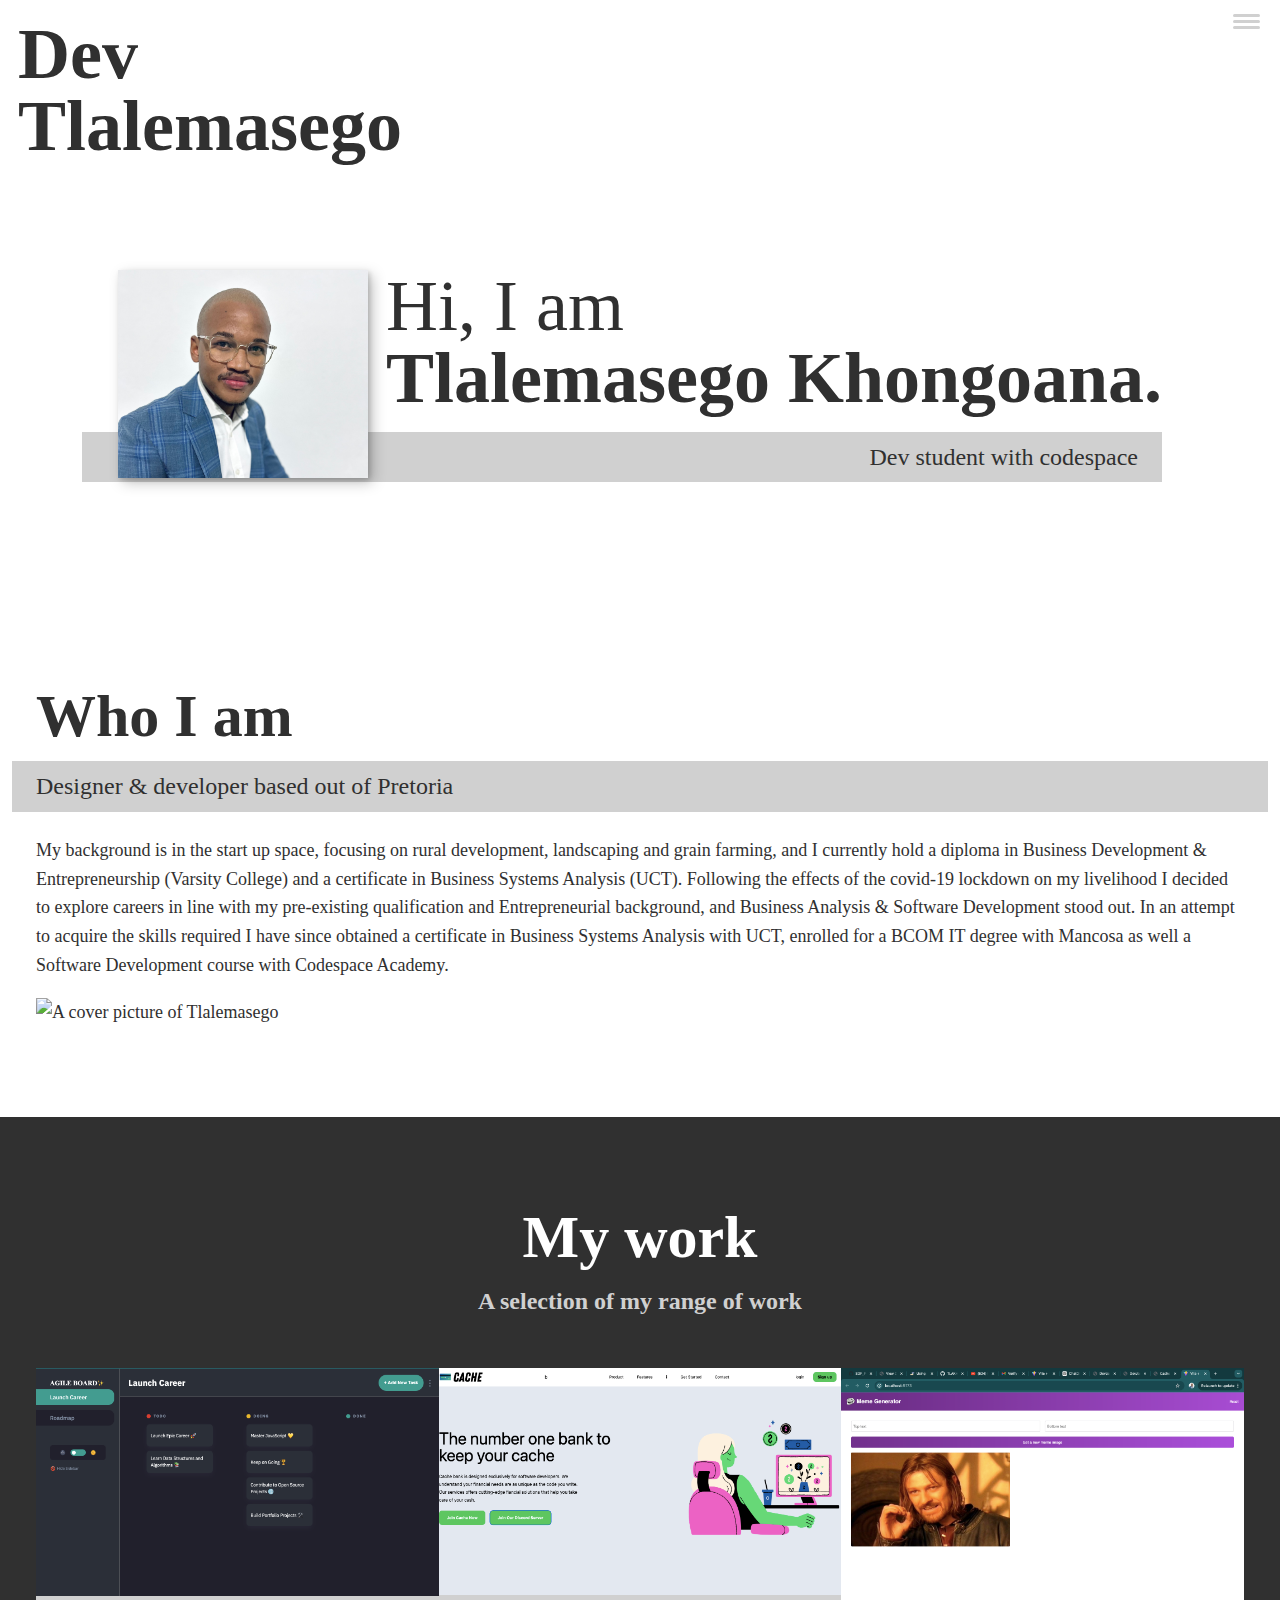
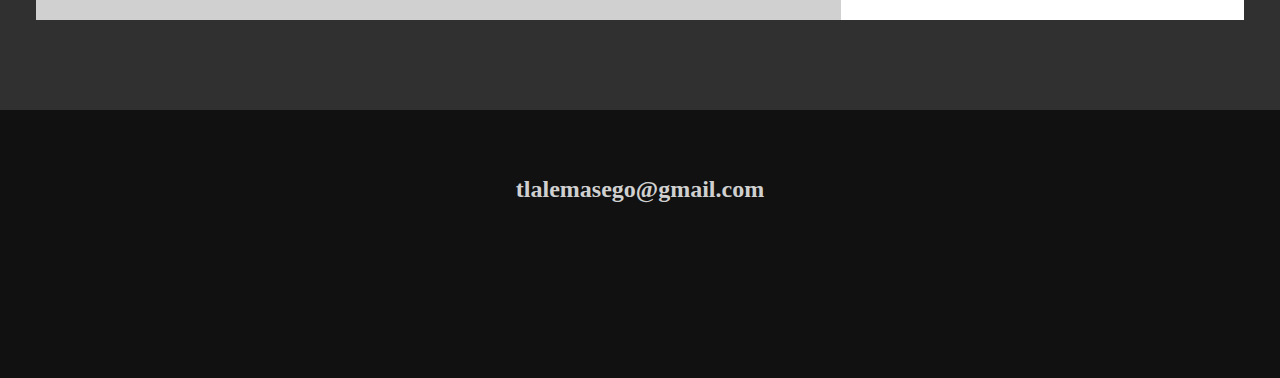
==== index.html @ 2cb8a71f "git commit - Portfilio web final edit" ====
<!DOCTYPE html>
<html lang="en">
    <head>
        <meta charset="UTF-8">
        <meta name="viewport" content="width=device-width, initial-scale=1.0">
        <title>DevJane Portfolio Website</title>
        <link rel="stylesheet" href="https://cdnjs.cloudflare.com/ajax/libs/normalize/7.0.0/normalize.min.css">
        <link rel="stylesheet" href="https://cdnjs.cloudflare.com/ajax/libs/font-awesome/5.11.2/css/all.css" 
        integrity="sha256-46qynGAkLSFpVbEBog43gvNhfrOj+BmwXdxFgVK/Kvc=" crossorigin="anonymous" />

        <link href="https://fonts.googleapis.com/css2?family=Reddit+Mono:wght@200..900&family
        =Source+Serif+4:ital,opsz,wght@0,8..60,200..900;1,8..60,200..900&display=swap" rel="stylesheet">
        <link rel="stylesheet" href="css/style.css">
    </head>
    
    <body>
        <header>
            <div class="logo">
                <h1>Dev Tlalemasego</h1>
            </div>
            <button class="nav-toggle" aria-label="toggle navigation">
                <span class="hamburger"></span>
            </button>
            <nav class="nav">
                <ul class="nav__list">
                    <li class="nav__item"><a href="#home" class="nav__link">Home</a></li>
                    <li class="nav__item"><a href="#about" class="nav__link">About me</a></li>
                    <li class="nav__item"><a href="portfolio-item.html" class="nav__link">My Work</a></li>
                </ul>
            </nav>
        </header>

        <!-- Introduction-->
        <section class="intro" id="home">
            <h1 class="section__title section__title--intro">
                Hi, I am <strong> Tlalemasego Khongoana.</strong>
            </h1>
            <p class="section__subtitle section__subtitle--intro">Dev student with codespace</p>
            <img src="images/IMG_8042 copy.jpg" alt="A cover picture of Tlalemasegp" class="intro__img">
        </section>

        
        <!--About me-->
        <section class="about me" id="about">
            <h2 class="section__title section__title--about">Who I am</h2>
            <p class="section__subtitle section__subtitle--about">Designer & developer based out of Pretoria</p>

            <div class="about-me__body">
                <p>My background is in the start up space, focusing on rural development, landscaping and grain farming, 
                    and I currently hold a diploma in Business Development & Entrepreneurship (Varsity College) and a certificate in Business Systems Analysis (UCT). 
                    Following the effects of the covid-19 lockdown on my livelihood I decided to explore careers in line with my pre-existing qualification and Entrepreneurial background, 
                    and Business Analysis & Software Development stood out. 
                    In an attempt to acquire the skills required I have since obtained a certificate in Business Systems Analysis with UCT, 
                    enrolled for a BCOM IT degree with Mancosa as well a Software Development course with Codespace Academy.
                </p>               
            </div>

            <img src="images/img-0141.jpg" alt="A cover picture of Tlalemasego" class="about-me__img">
        </section>

        <!--My Work-->
        <section class="my-work" id="work">
            <h2 class="section__title section__title--work">My work</h2>
            <p class="section__subtitle section__subtitle--work">A selection of my range of work</p>

            <div class="portfolio"> 

                <a href="portfolio-item.html#task" class="portfolio__item"> <!--Portfolio item 01-->
                    <img src="images/Task Management App.png" alt="Task managment app screenshot" class="portfolio__img">
                    </a>

                <a href="portfolio-item.html#cache" class="portfolio__item"> <!--Portfolio item 02-->
                    <img src="images/Cache bank landing page.png" alt="Cache bank landing page screenshot" class="portfolio__img">
                    </a>
                
                <a href="portfolio-item.html#meme" class="portfolio__item"> <!--Portfolio item 03-->
                    <img src="images/Meme generator app.png" alt="Meme generator app screenshot" class="portfolio__img">
                    </a>
            </div>
        </section>
     
    <!--footer-->
    <footer class="footer">
        
        <a href="mailto:tlalemasego@gmail.com" class="footer__link">tlalemasego@gmail.com</a>
        <ul class="social-list">
            <li class="social-list__item">
                <a class="social-list__link" href="https://github.com/"> 
                    <i class="fab fa-github"></i> 
                </a>
            </li>
            <li class="social-list__item">
                <a class="social-list__link"href="https://twitter.com/Tlalemasego1">
                    <i class="fab fa-twitter"></i>
                </a> 
            </li>
            <li class="social-list__item">
                <a class="social-list__link"href="https://www.linkedin.com/feed/">
                    <i class="fab fa-linkedin"></i>
                </a> 
            </li> 
            <li class="social-list__item">
                <a class="social-list__link"href="https://www.youtube.com/watch?v=FIpL9cwYOLI&t=180s">
                    <i class="fab fa-youtube"></i>
                </a> 
            </li> 
        </ul>
      </footer>

      <script src="index.js"></script>

    </body>
</html>
---- css/style.css ----
*,
*::before,
*::after {
    box-sizing: border-box;
}

:root {
    --ff-primary: "Reddit Mono" monospace;
    --ff-secondary: "Source Serif 4", serif;

    --fw-reg: 200;
    --fw-bold: 900;

    --clr-light: #fff;
    --clr-dark: #303030;
    --clr-accent: #D0D0D0;

    --fs-h1: 3rem;
    --fs-h2: 2.25rem;
    --fs-h3: 1.25rem;
    --fs-body: 1rem;

    --bs: 0.25em 0.25em 0.75em rgb(0,0,0,.25), 
        0.125em 0.125em 0.25em rgba(0,0,0,.15);

}

@media (min-width: 800px) {
    :root {
        --fs-h1: 4.5rem;
        --fs-h2: 3.75rem;
        --fs-h3: 1.5rem;
        --fs-body: 1.125rem;
    }
}

/* General styles */

html {
    scroll-behavior: smooth;
}

body {
    background: var(--clr-light);
    color: var(--clr-dark);
    margin: 0;
    font-family: var(--ff-primary);
    font-size: var(--fs-body);
    line-height: 1.6;

}

section {
    padding: 5em 2em;
}

img {
    display: block;
    max-width: 100%;
}

strong { font-weight: var(--fw-bold) }

:focus {
    outline: 3px solid var (--clr-accent);
    outline-offset: 3px;
}

/* buttons */

.btn {
    display: inline-block;
    padding: .5em 2.5em;
    background: var (--clr-accent);
    color: var(--clr-dark);
    text-decoration: none;
    cursor: pointer;
    font-size: .8rem;
    text-transform: uppercase;
    letter-spacing: 2px;
    font-weight: var(--fw-bold);
    transition: transform 200ms ease-in-out;
}

.btn:hover {
    transform: scale(1.1);
}

/* Typography */

h1,
h2,
h3 {
    line-height: 1;
    margin: 0;
}

h1 { font-size: var(--fs-h1) }
h2 { font-size: var(--fs-h2) }
h3 { font-size: var(--fs-h3) }

.section__title {
    margin-bottom: .25em;
}

.section__title--intro {
    font-weight: var(--fw-reg);
}

.section__title--intro strong {
    display: block;
}

.section__subtitle {
    margin: 0;
    font-size: var(--fs-h3);
}

.section__subtitle--intro,
.section__subtitle--about {
    background: var(--clr-accent);
    padding: .25em 1em;
    font-family: var(--ff-secondary);
    margin-bottom: 1em;
     
}

.section__subtitle--work {
    color: var(--clr-accent);
    font-weight: var(--fw-bold);
    margin-bottom: 2em;
}

/* header */
header {
    display: flex;
    justify-content: space-between;
    padding: 1em;
}
.logo {
    max-width: 100px;
}

.nav {
    position: fixed;
    background: var(--clr-dark);
    color: var(--clr-light);
    top: 0;
    bottom: 0;
    left: 0;
    right: 0;
    z-index: 100;

    transform: translateX(100%);
    transition: transform 250ms cubic-bezier(.5, 0, .5, 1);

}

.nav__list {
    list-style: none;
    display: flex;
    height: 100%;
    flex-direction: column;
    justify-content: space-evenly;
    align-items: center;
    margin: 0;
    padding: 0;
}

.nav__link {
    color: inherit;
    font-weight: var(--fw-bold);
    font-size: var(--fs-h2);
    text-decoration: none;
}

.nav__link:hover {
    color: var(--clr-accent);
}

.nav-toggle {
    padding: .5em;
    background: transparent;
    border: 0;
    cursor: pointer;
    position: absolute;
    right: 1em;
    top: 1em;
    z-index: 1000;
}

.nav-open .nav {
    transform: translateX(0);
}

.nav-open .nav-toggle {
    position: fixed;
}

.nav-open .hamburger {
    transform: rotate(.625turn);
}

.nav-open .hamburger::before {
    transform: rotate(90deg) translate(-6px);
}

.nav-open .hamburger::after {
    opacity: 0;

}
.hamburger {
    display: block;
    position: relative;
}

.hamburger,
.hamburger::before,
.hamburger::after {
    background: var(--clr-accent);
    width: 2em;
    height: 3px;
    border-radius: 1em;
    transition: transform 250ms ease-in-out;
}

.hamburger::before,
.hamburger::after {
    content: '';
    position: absolute;
    left: 0;
    right: 0;
}

.hamburger::before { top: 6px; }
.hamburger::after { bottom: 6px; }

/* Intro section */

.intro {
    position: relative;
}

.intro__img {
    box-shadow: var(--bs);
}

.section__subtitle--intro {
    display: inline-block;
}

@media (min-width: 600px) {
    .intro {
        display: grid;
        width: min-content;
        margin: 0 auto;
        grid-column-gap: 1em;
        grid-template-areas:
            "img title"
            "img subtitle";
        grid-template-columns: min-content max-content;
    }


.intro__img {
    grid-area: img;
    min-width: 250px;
    position: relative;
    z-index: 2;
}

.section__subtitle--intro {
    align-self: start;
    grid-column: -1/ 1;
    grid-row: 2;
    text-align: right;
    position: relative;
    left: -1.5em;
    width: calc(100% + 1.5em);
}

}

/* My services section */

.my-services {
    background-color: var(--clr-dark);
    background-image: url();
    background-size: cover; /* background-blend-mode:multiply; */
    color: var(--clr-light);
    text-align: center;

}

.section__title--services {
    color: var(--clr-accent);
    position: relative;
}

.section__title--service::after {
    content: '';
    display: block;
    width: 2em;
    height: 1px;
    margin: 0.5em auto 1em;
    background: var(--clr-light);
    opacity: 0.25;
}

.services {
    margin-bottom: 4em;
}

.service {
    max-width: 500px;
    margin: 0 auto;
}

@media (min-width: 800px) {
    .services {
        display: flex;
        max-width: 1000px;
        margin: 0 auto;
    }
    .service + .service {
        margin-left: 2em;
    }
}

.about-me {
    max-width: 1000px;
    margin: 0 auto;
}

@media (min-width: 600px) {
    .about-me {
        display: grid;
        grid-template-columns: 1fr 200px;
        grid-template-areas:
        "title img"
        "subtitle img"
        "text img";
        grid-column-gap: 2em;

    }
    .section__title--about {
        grid-area: title;
    }
    .section__subtitle--about {
        grid-column: 1;
        grid-row: 2;
        position: relative;
        left: -1em;
        width: calc(100% + 2em);
        padding-left: 1em;
        padding-right: calc(200px + 4em);
    }

    .about-me__img {
        grid-area: img;
        position: relative;
        z-index: 2;
    }
}

.my-work {
    background-color: var(--clr-dark);
    color: var(--clr-light);
    text-align: center;
}

.portfolio {
    display: grid;
    grid-template-columns: repeat(auto-fit, minmax(300px, 1fr));
}

.portfolio__item {
    background: var(--clr-accent);
    overflow: hidden;
}

.portfolio__img {
    transition:
        transform 750ms cubic-bezier(.5, 0, cubic-bezier0.075, 0.82, 0.165, 1),
        opacity 250ms linear;
        max-width: 100%;
}

.portfolio__item:focus {
    position: relative;
    z-index: 2;
}

.portfolio__img:hover,
.portfolio__item:focus .portfolio__img {
    transform: scale(1.2);
    opacity: .5;
}

/* footer */

.footer {
    background: #111;
    color: var(--clr-accent);
    text-align: center;
    padding: 2.5em 0;
    font-size: var(--fs-h3);
}

.footer a {
    color: inherit;
    text-decoration: none;
}

.footer__link {
    font-weight: var(--fw-bold);
}

.footer__link:hover,
.social-list__link:hover {
    opacity: .7;
}

.footer__link:hover {
    text-decoration:underline;
}

.social-list {
    list-style: none;
    display: flex;
    justify-content: center;
    margin: 2em 0 0;
    padding: 0;

}

.social-list__item {
    margin: 0.5em;
}

.social-list__link {
    padding: .5em;
}

/* Individual portfolio item styles */

.portfolio-item-individual {
    padding: 0 2em 2em;
    max-width: 1000px;
    margin: 0 auto;
}

.portfolio-item-individual p {
    max-width: 600px;
    margin-left: auto;
    margin-right: auto;
}
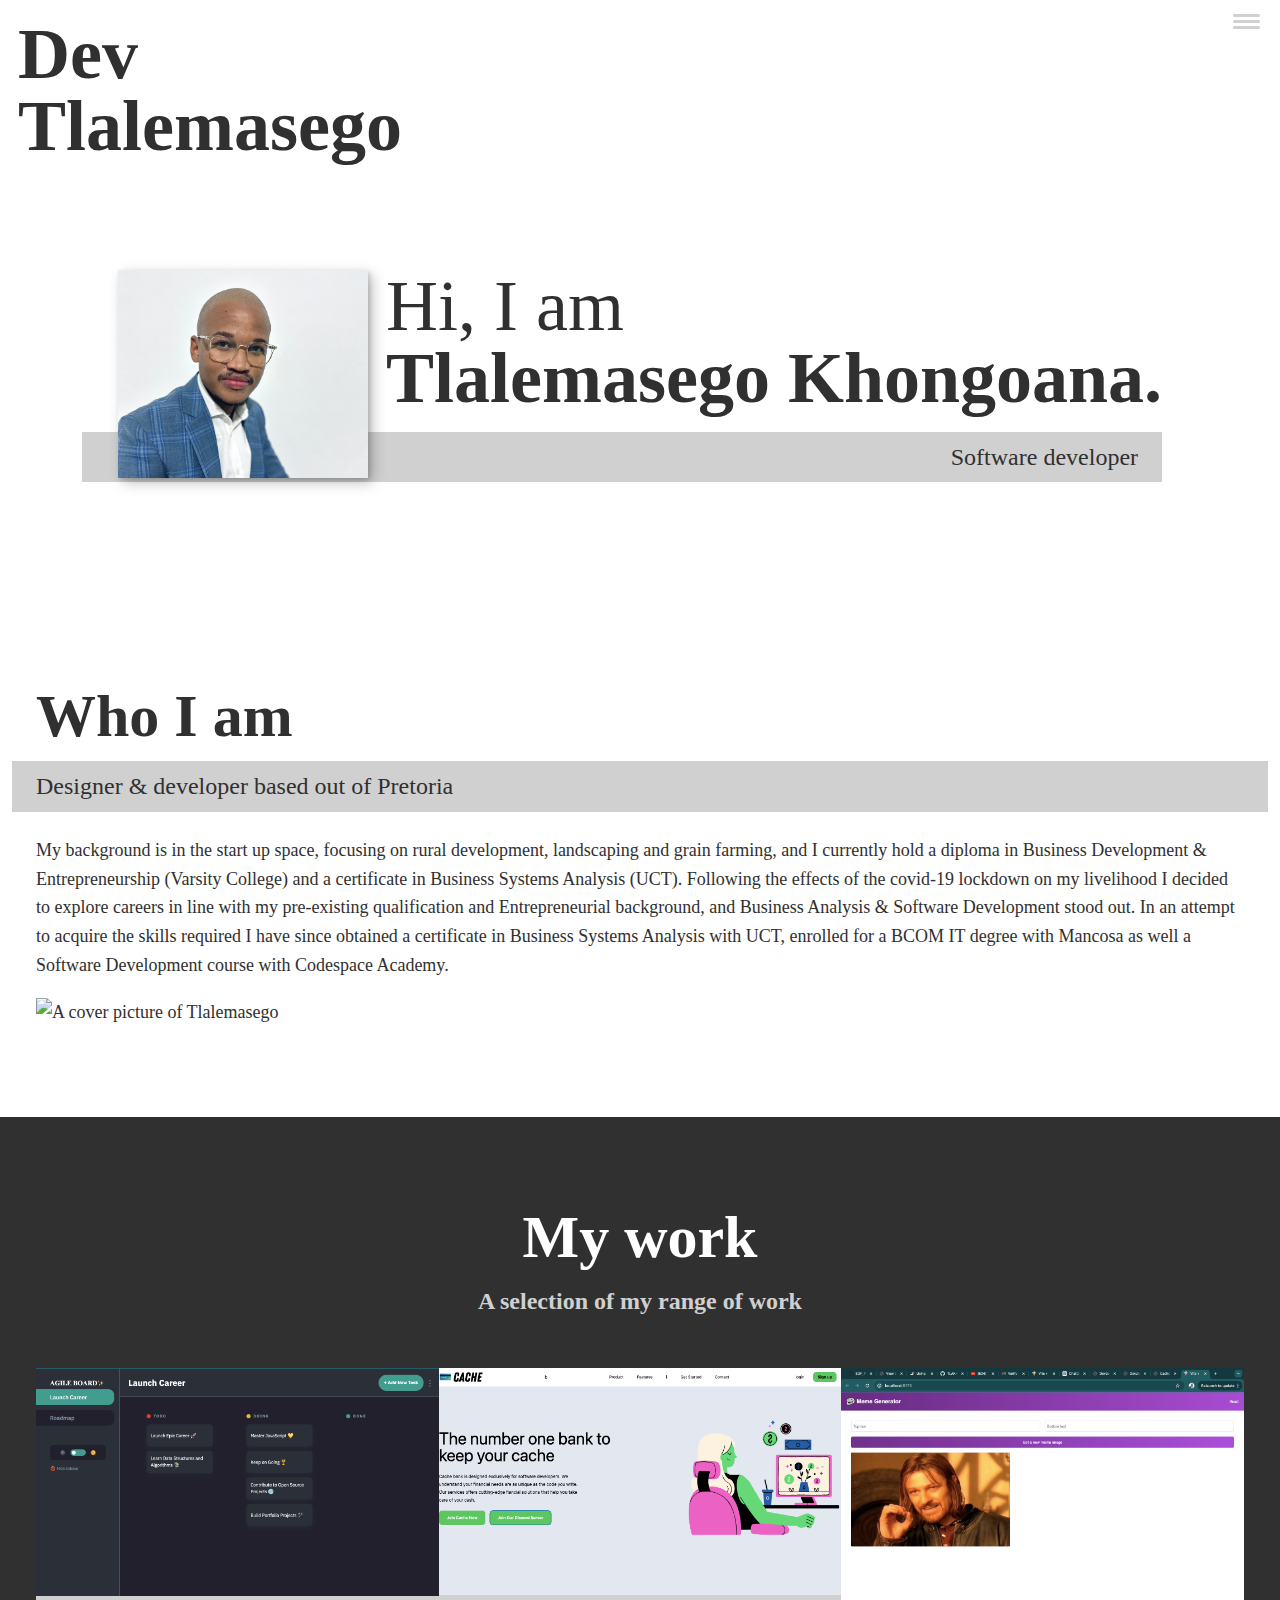
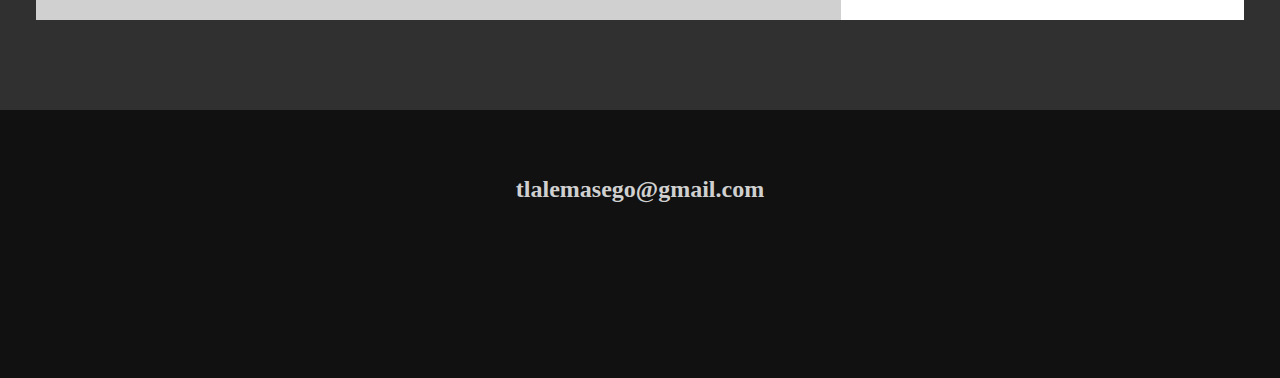
==== commit 4899591b: "git commit: updated subtitle" ====
--- a/index.html
+++ b/index.html
@@ -3,7 +3,7 @@
     <head>
         <meta charset="UTF-8">
         <meta name="viewport" content="width=device-width, initial-scale=1.0">
-        <title>DevJane Portfolio Website</title>
+        <title>Portfolio Website</title>
         <link rel="stylesheet" href="https://cdnjs.cloudflare.com/ajax/libs/normalize/7.0.0/normalize.min.css">
         <link rel="stylesheet" href="https://cdnjs.cloudflare.com/ajax/libs/font-awesome/5.11.2/css/all.css" 
         integrity="sha256-46qynGAkLSFpVbEBog43gvNhfrOj+BmwXdxFgVK/Kvc=" crossorigin="anonymous" />
@@ -35,7 +35,7 @@
             <h1 class="section__title section__title--intro">
                 Hi, I am <strong> Tlalemasego Khongoana.</strong>
             </h1>
-            <p class="section__subtitle section__subtitle--intro">Dev student with codespace</p>
+            <p class="section__subtitle section__subtitle--intro">Software developer</p>
             <img src="images/IMG_8042 copy.jpg" alt="A cover picture of Tlalemasegp" class="intro__img">
         </section>
 
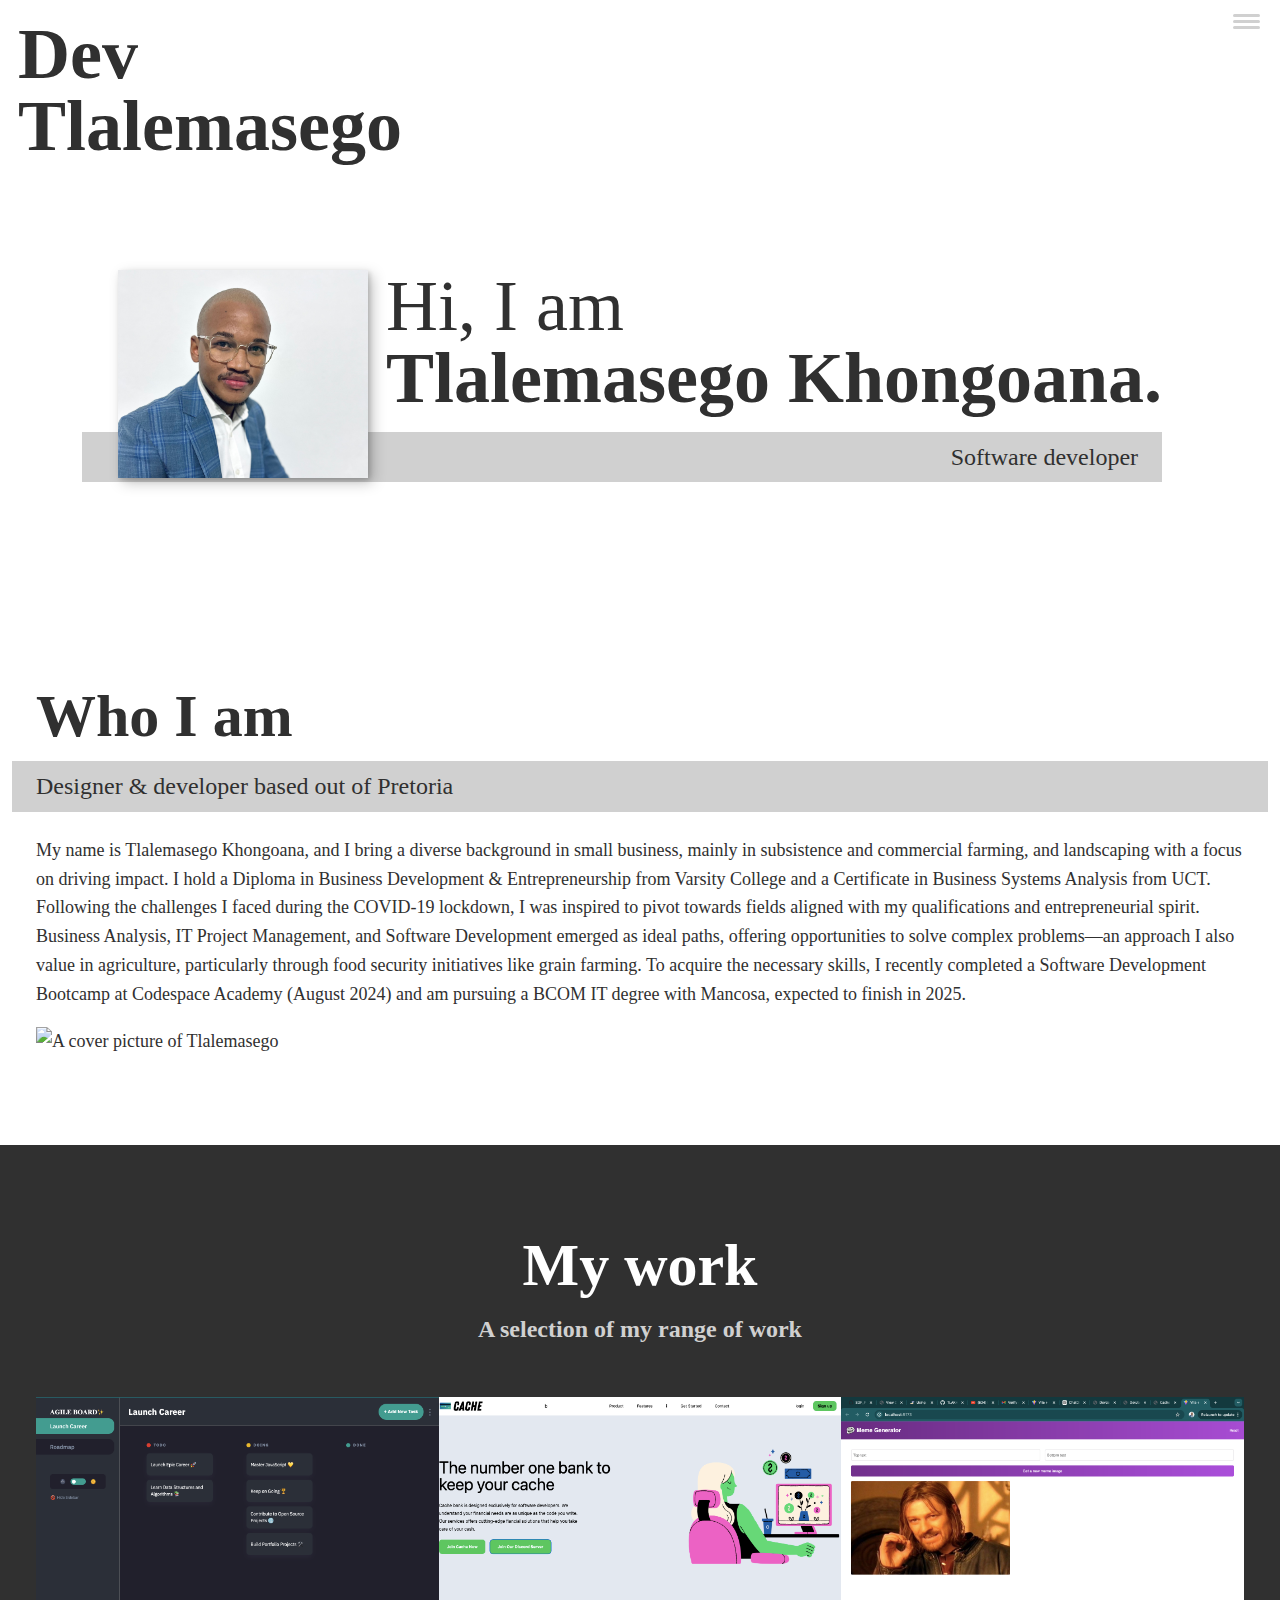
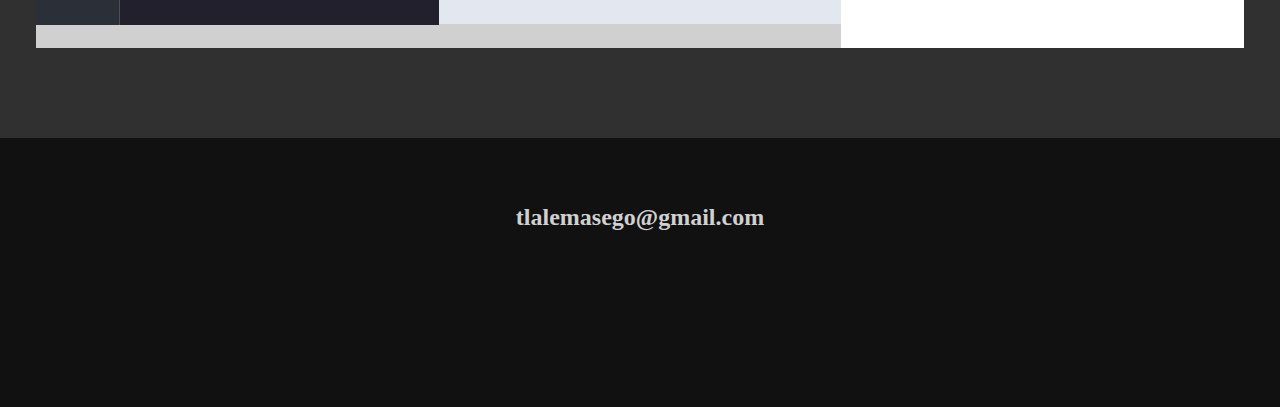
==== commit 7ed2bb9d: "git commit -  edits to my bio" ====
--- a/index.html
+++ b/index.html
@@ -29,7 +29,7 @@
                 </ul>
             </nav>
         </header>
-
+        
         <!-- Introduction-->
         <section class="intro" id="home">
             <h1 class="section__title section__title--intro">
@@ -46,12 +46,9 @@
             <p class="section__subtitle section__subtitle--about">Designer & developer based out of Pretoria</p>
 
             <div class="about-me__body">
-                <p>My background is in the start up space, focusing on rural development, landscaping and grain farming, 
-                    and I currently hold a diploma in Business Development & Entrepreneurship (Varsity College) and a certificate in Business Systems Analysis (UCT). 
-                    Following the effects of the covid-19 lockdown on my livelihood I decided to explore careers in line with my pre-existing qualification and Entrepreneurial background, 
-                    and Business Analysis & Software Development stood out. 
-                    In an attempt to acquire the skills required I have since obtained a certificate in Business Systems Analysis with UCT, 
-                    enrolled for a BCOM IT degree with Mancosa as well a Software Development course with Codespace Academy.
+                <p>My name is Tlalemasego Khongoana, and I bring a diverse background in small business, mainly in subsistence and commercial farming, and landscaping with a focus on driving impact. I hold a Diploma in Business Development & Entrepreneurship from Varsity College and a Certificate in Business Systems Analysis from UCT.
+                    Following the challenges I faced during the COVID-19 lockdown, I was inspired to pivot towards fields aligned with my qualifications and entrepreneurial spirit. Business Analysis, IT Project Management, and Software Development emerged as ideal paths, offering opportunities to solve complex problems—an approach I also value in agriculture, particularly through food security initiatives like grain farming.
+                    To acquire the necessary skills, I recently completed a Software Development Bootcamp at Codespace Academy (August 2024) and am pursuing a BCOM IT degree with Mancosa, expected to finish in 2025.
                 </p>               
             </div>
 
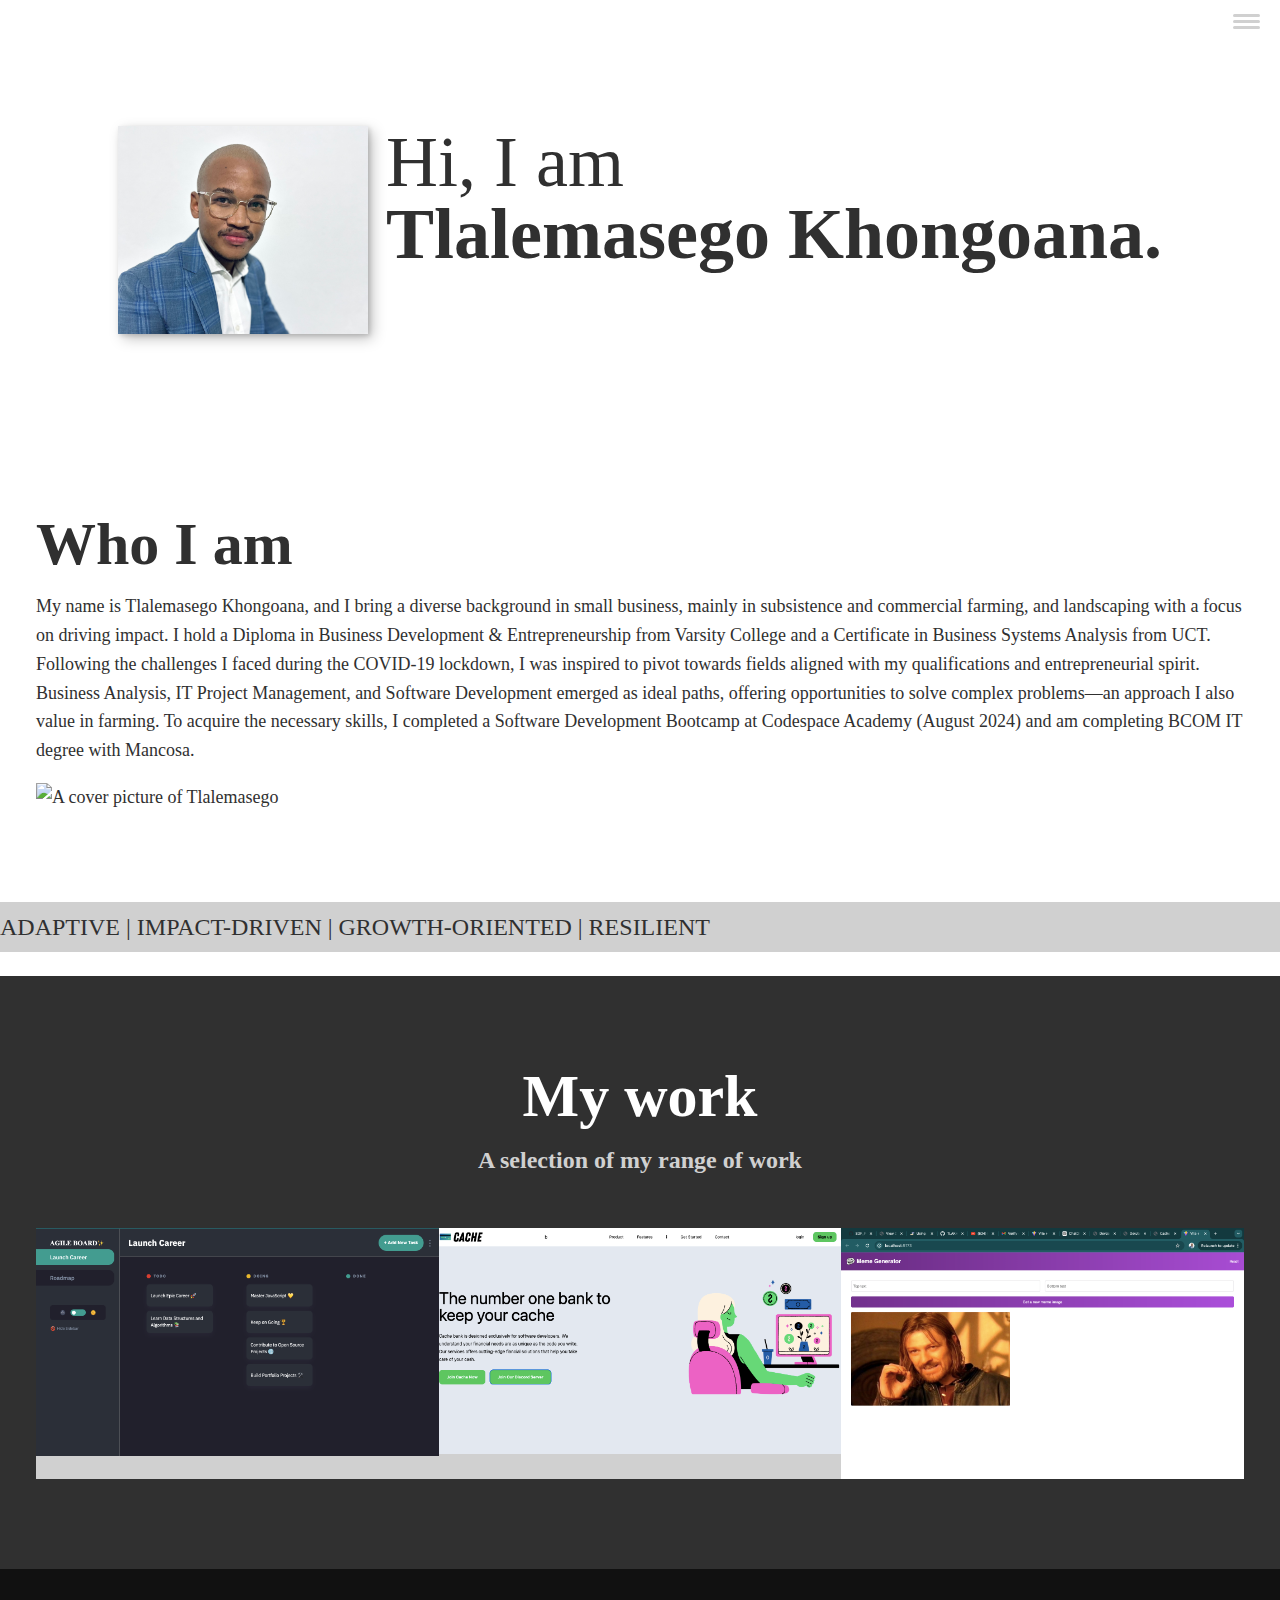
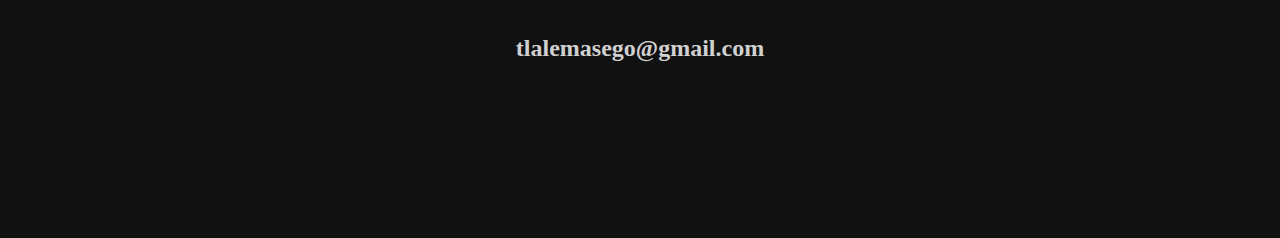
==== commit 110c9cf3: "git commit - updates" ====
--- a/index.html
+++ b/index.html
@@ -15,9 +15,7 @@
     
     <body>
         <header>
-            <div class="logo">
-                <h1>Dev Tlalemasego</h1>
-            </div>
+         
             <button class="nav-toggle" aria-label="toggle navigation">
                 <span class="hamburger"></span>
             </button>
@@ -35,25 +33,24 @@
             <h1 class="section__title section__title--intro">
                 Hi, I am <strong> Tlalemasego Khongoana.</strong>
             </h1>
-            <p class="section__subtitle section__subtitle--intro">Software developer</p>
             <img src="images/IMG_8042 copy.jpg" alt="A cover picture of Tlalemasegp" class="intro__img">
         </section>
 
-        
         <!--About me-->
         <section class="about me" id="about">
             <h2 class="section__title section__title--about">Who I am</h2>
-            <p class="section__subtitle section__subtitle--about">Designer & developer based out of Pretoria</p>
 
             <div class="about-me__body">
                 <p>My name is Tlalemasego Khongoana, and I bring a diverse background in small business, mainly in subsistence and commercial farming, and landscaping with a focus on driving impact. I hold a Diploma in Business Development & Entrepreneurship from Varsity College and a Certificate in Business Systems Analysis from UCT.
-                    Following the challenges I faced during the COVID-19 lockdown, I was inspired to pivot towards fields aligned with my qualifications and entrepreneurial spirit. Business Analysis, IT Project Management, and Software Development emerged as ideal paths, offering opportunities to solve complex problems—an approach I also value in agriculture, particularly through food security initiatives like grain farming.
-                    To acquire the necessary skills, I recently completed a Software Development Bootcamp at Codespace Academy (August 2024) and am pursuing a BCOM IT degree with Mancosa, expected to finish in 2025.
+Following the challenges I faced during the COVID-19 lockdown, I was inspired to pivot towards fields aligned with my qualifications and entrepreneurial spirit. Business Analysis, IT Project Management, and Software Development emerged as ideal paths, offering opportunities to solve complex problems—an approach I also value in farming.
+To acquire the necessary skills, I completed a Software Development Bootcamp at Codespace Academy (August 2024) and am completing BCOM IT degree with Mancosa. 
                 </p>               
             </div>
 
             <img src="images/img-0141.jpg" alt="A cover picture of Tlalemasego" class="about-me__img">
         </section>
+
+        <p class="section__subtitle section__subtitle--about">ADAPTIVE | IMPACT-DRIVEN | GROWTH-ORIENTED | RESILIENT </p>
 
         <!--My Work-->
         <section class="my-work" id="work">
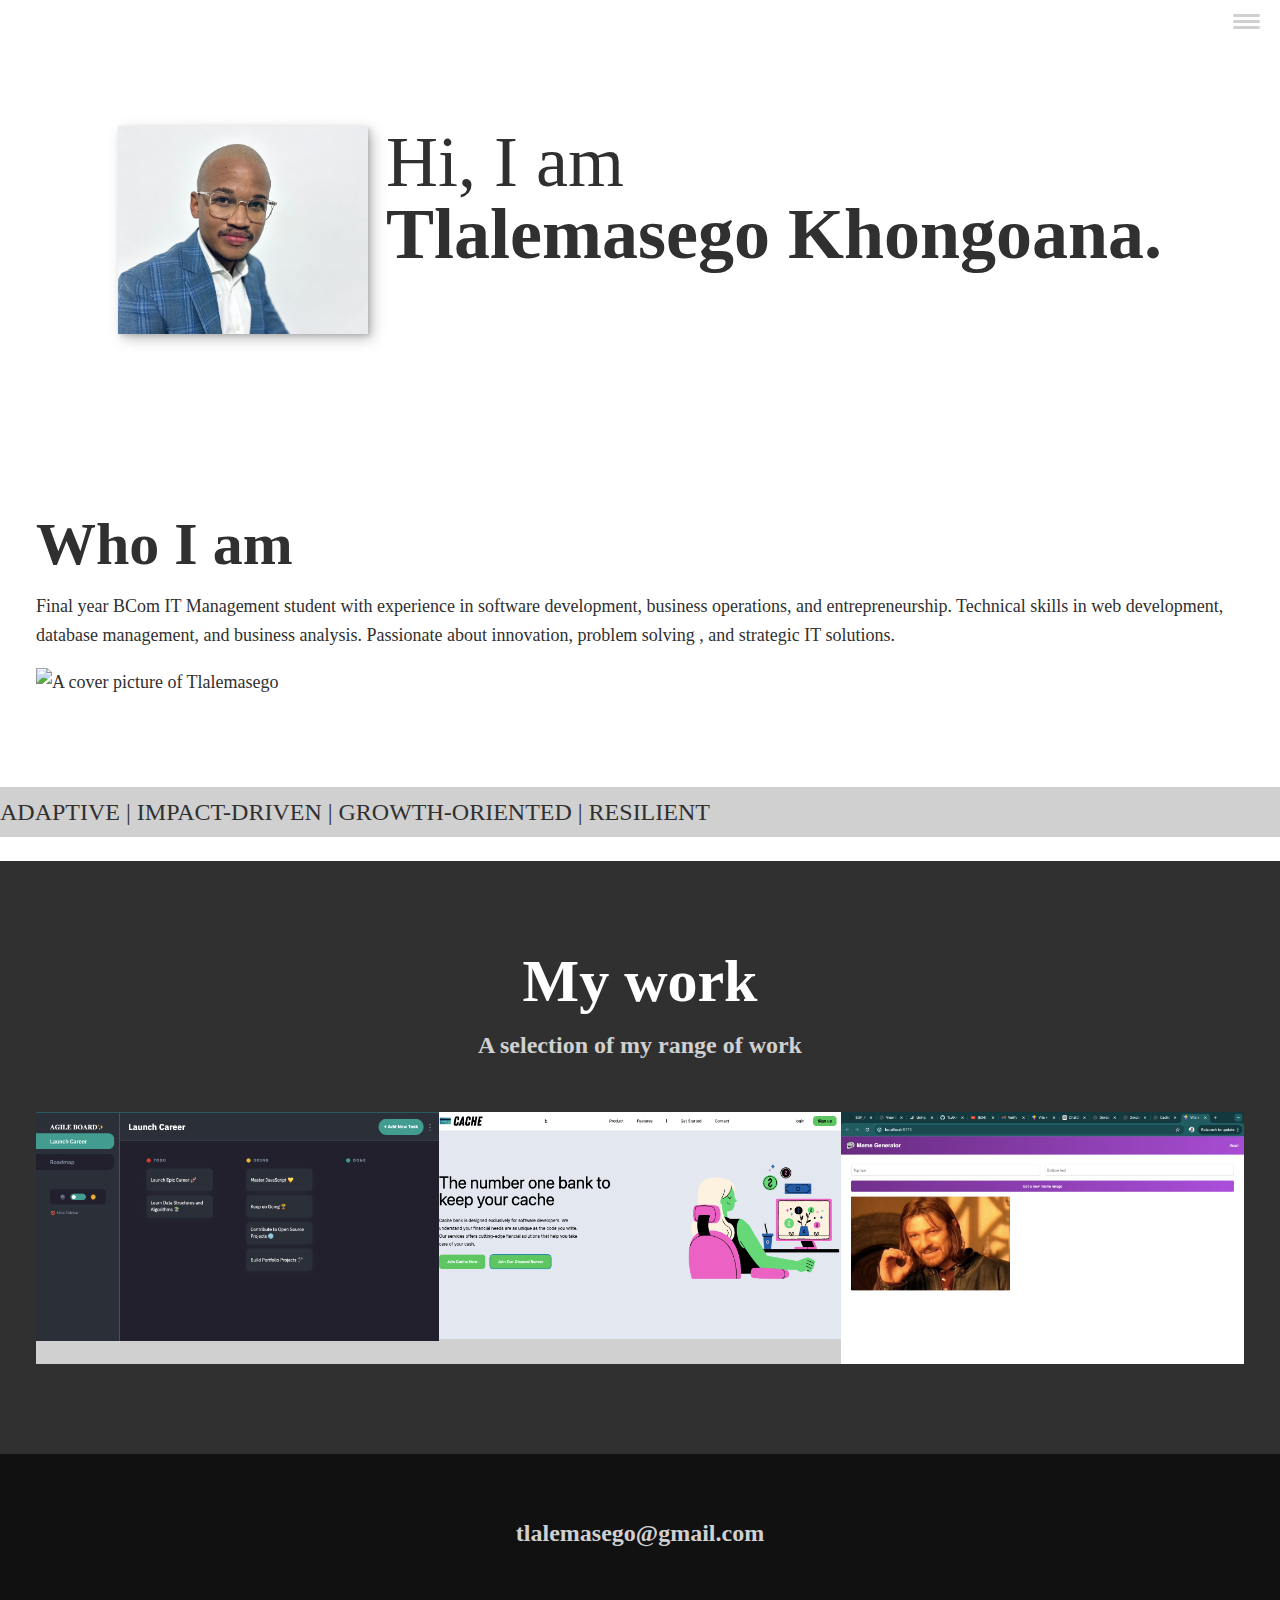
==== commit 8787549c: "git commit -  Bio update" ====
--- a/index.html
+++ b/index.html
@@ -41,9 +41,7 @@
             <h2 class="section__title section__title--about">Who I am</h2>
 
             <div class="about-me__body">
-                <p>My name is Tlalemasego Khongoana, and I bring a diverse background in small business, mainly in subsistence and commercial farming, and landscaping with a focus on driving impact. I hold a Diploma in Business Development & Entrepreneurship from Varsity College and a Certificate in Business Systems Analysis from UCT.
-Following the challenges I faced during the COVID-19 lockdown, I was inspired to pivot towards fields aligned with my qualifications and entrepreneurial spirit. Business Analysis, IT Project Management, and Software Development emerged as ideal paths, offering opportunities to solve complex problems—an approach I also value in farming.
-To acquire the necessary skills, I completed a Software Development Bootcamp at Codespace Academy (August 2024) and am completing BCOM IT degree with Mancosa. 
+                <p>Final year BCom IT Management student with experience in software development, business operations, and entrepreneurship. Technical skills in web development, database management, and business analysis. Passionate about innovation, problem solving , and strategic IT solutions.
                 </p>               
             </div>
 
